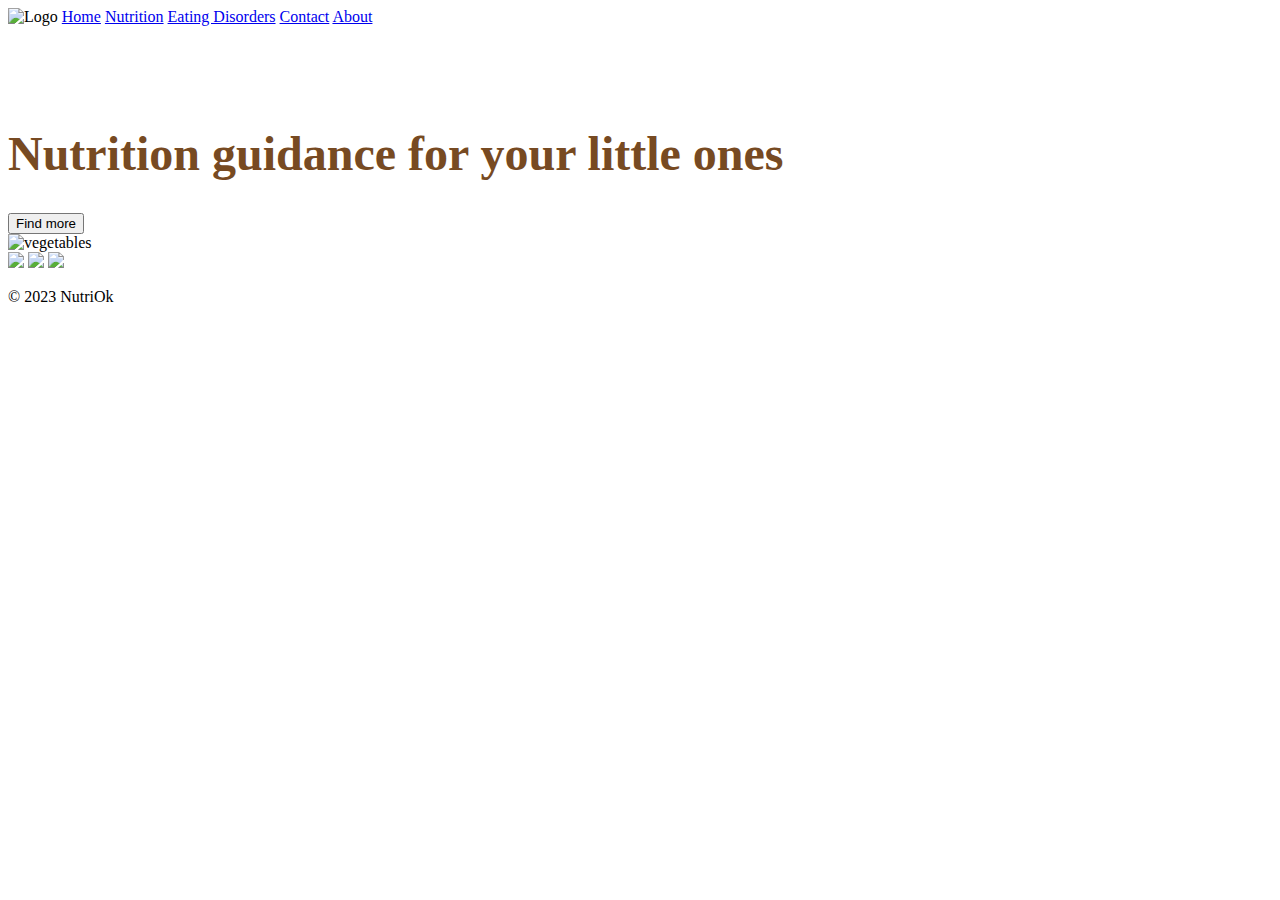
==== index.html @ f99f0bf0 "Add files via upload" ====
<!DOCTYPE html>
<html lang="en">

<head>
	<meta charset="UTF-8">
	<title>Document</title>
	<link rel="stylesheet" href="css/main.css" />
</head>

<body>
	<header>
		<!--Navbar-->
		
		<div class="navbar">
			<img class="logo" src="https://res.cloudinary.com/duqkgnwgn/image/upload/v1678737644/Logo_yldbyd.png"
				alt="Logo">
			<a href="index.html">Home</a>
			<a href="nutrition.html">Nutrition</a>
			<a href="eating-disorders.html">Eating Disorders</a>
			<a href="contact.html">Contact</a>
			<a href="about.html">About</a>
		</div>
	</header>

	<!--Main-->
	<div class="container">
		<div class="row">
			<div class="col-4">
				<h1 style="font-size:48px; color:#774A22; margin-top:100px;">Nutrition guidance for your little ones</h1>
				<a href="nutrition.html"><button>Find more</button></a>
			</div>
			<div class="col-7">
				<img class="image2" src="images/image1.jpg" alt="vegetables" />
			</div>
		</div>
	</div>
	<!-- ===vvvv footer vvvv=== -->
	<footer>
		<div class="navbar" style="justify-content: center;">
			<a class="social" href="#"><img class="sociallinks"
					src="https://res.cloudinary.com/duqkgnwgn/image/upload/v1678793598/facebook-icon.svg" /></a>
			<a class="social" href="#"><img class="sociallinks"
					src="https://res.cloudinary.com/duqkgnwgn/image/upload/v1678793598/Instagram-icon.svg" /></a>
			<a class="social" href="#"><img class="sociallinks"
					src="https://res.cloudinary.com/duqkgnwgn/image/upload/v1678793598/twitter-icon.svg" /></a>
		</div>
		<div>
			<p class="copyright">&copy; 2023 NutriOk</p>
		</div>
	</footer>
</body>

</html>
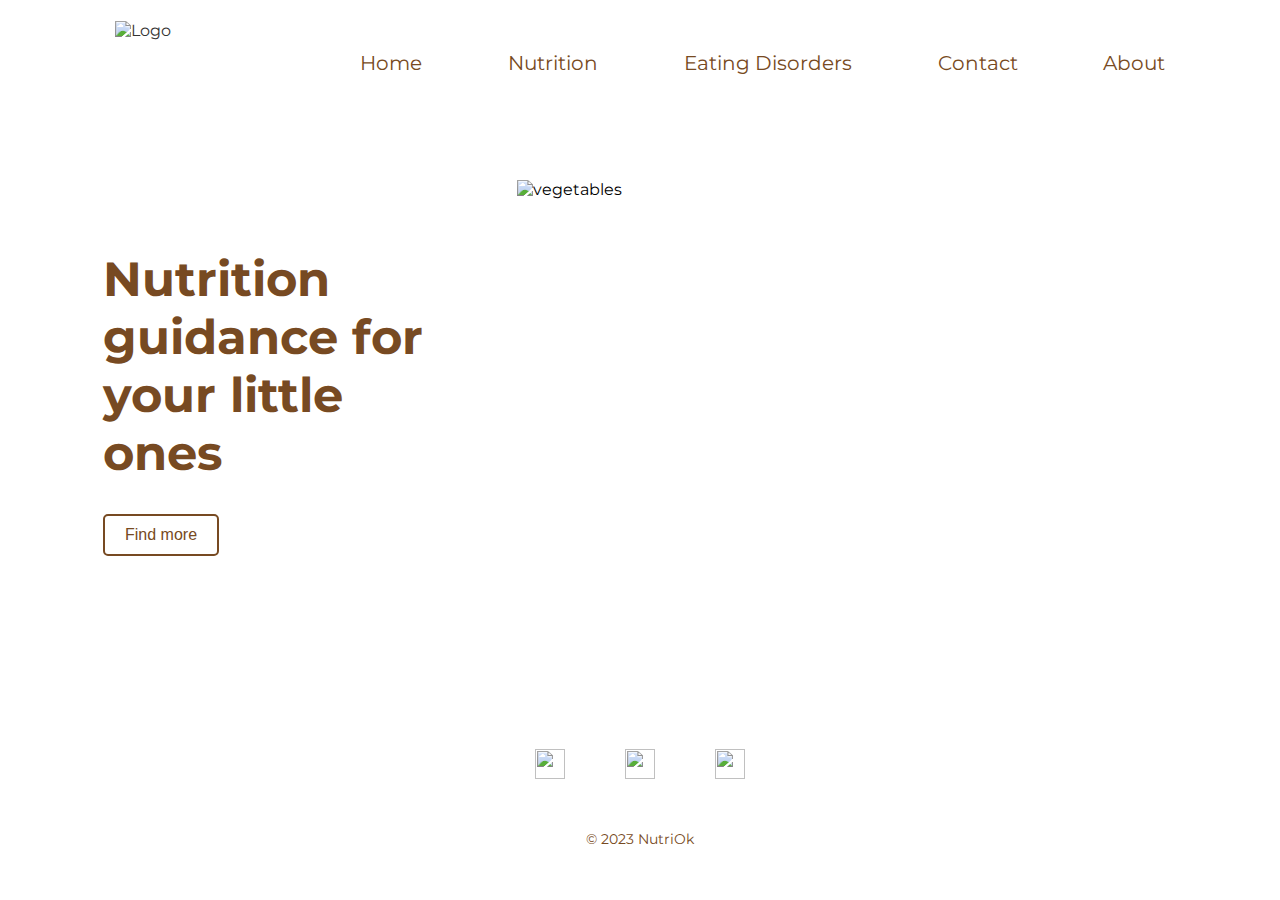
==== commit 234fe596: "Update index.html" ====
--- a/index.html
+++ b/index.html
@@ -4,7 +4,7 @@
 <head>
 	<meta charset="UTF-8">
 	<title>Document</title>
-	<link rel="stylesheet" href="css/main.css" />
+	<link rel="stylesheet" href="main.css" />
 </head>
 
 <body>
@@ -50,4 +50,4 @@
 	</footer>
 </body>
 
-</html>+</html>
--- a/main.css
+++ b/main.css
@@ -0,0 +1,379 @@
+@import url('https://fonts.googleapis.com/css2?family=Montserrat:wght@100;200&family=Roboto:wght@500&display=swap');
+
+
+body {
+  background-color: white;
+  font-family: 'Montserrat', sans-serif;
+
+}
+
+div {
+  background-color: white;
+  border: 1px solid transparent;
+  padding: 10px;
+  margin: 10px;
+}
+
+
+.container {
+  max-width: 1200px;
+  margin: 0 auto;
+
+
+}
+
+h1 {
+  font-size: 32px;
+}
+
+
+h2 {
+  font-size: 24px;
+
+}
+
+p {
+  font-size: 14px;
+}
+
+header {
+  background-color: white;
+  color: #333;
+}
+
+
+
+.navbar {
+  display: flex;
+  justify-content: space-evenly;
+  background-color: white;
+  height: auto;
+  padding-top: 10px;
+}
+
+.navbar .logo {
+  float: left;
+  margin-right: 5px;
+  box-sizing: border-box;
+  margin: 0px;
+  margin-bottom: 10px;
+  padding: 0px;
+  width: 160px;
+  height: 80px;
+}
+
+.navbar a {
+  font-size: 20px;
+  margin-top: 30px;
+  color: #774A22;
+  text-decoration: none;
+}
+
+.image1 {
+  display: flex;
+  justify-content: center;
+  margin-top: 300px;
+  height: 300px;
+  width: 400px;
+}
+
+
+/* about css */
+/* contact css */
+
+
+
+/* Row, columns */
+.row {
+  display: flex;
+  flex-wrap: wrap;
+
+}
+
+.col-1 {
+  flex: 0 0 8.333333%;
+  max-width: 8.333333%;
+
+}
+
+.col-2 {
+  flex: 0 0 16.666667%;
+  max-width: 16.666667%;
+
+}
+
+.col-3 {
+  flex: 0 0 25%;
+  max-width: 25%;
+
+}
+
+.col-4 {
+  flex: 0 0 33.333333%;
+  max-width: 33.333333%;
+
+}
+
+.col-5 {
+  flex: 0 0 41.666667%;
+  max-width: 41.666667%;
+
+}
+
+.col-6 {
+  flex: 0 0 50%;
+  max-width: 50%;
+
+}
+
+.col-7 {
+  flex: 0 0 58.333333%;
+  max-width: 58.333333%;
+ 
+}
+
+.col-8 {
+  flex: 0 0 66.666667%;
+  max-width: 66.666667%;
+
+}
+
+.col-9 {
+  flex: 0 0 75%;
+  max-width: 75%;
+
+}
+
+.col-10 {
+  flex: 0 0 83.333333%;
+  max-width: 83.333333%;
+
+}
+
+.col-11 {
+  flex: 0 0 91.666667%;
+  max-width: 91.666667%;
+
+}
+
+.col-12 {
+  flex: 0 0 100%;
+  max-width: 100%;
+
+}
+
+.copyright {
+  text-align: center;
+  color: #774A22;
+}
+
+.sociallinks .img {
+  font-size: 14px;
+  color: #774A22;
+  height: 30px;
+  width: 30px;
+}
+
+.sociallinks {
+  height: 30px;
+  width: 30px;
+  font-size: 14px;
+
+}
+
+.social {
+  margin: 30px;
+  margin-top: 0px;
+  margin-bottom: 0px;
+
+}
+
+.image2 {
+  display: flex;
+  margin-top: 10px;
+  padding-top: 20px;
+  height: 500px;
+  width: 750px;
+}
+
+
+
+button {
+  border-radius: 5px;
+  border: 2px solid #774A22;
+  /* outline border */
+  background-color: #fff;
+  color: #774A22;
+  padding: 10px 20px;
+  font-size: 16px;
+  transition: background-color 0.3s, color 0.3s;
+}
+
+button:hover {
+  background-color: #774A22;
+  color: #fff;
+}
+
+ul {
+  list-style-type: none;
+}
+
+li {
+  font-size: 16px;
+  line-height: 1.5;
+  margin-bottom: 10px;
+}
+
+.mt-100 {
+  margin-top: 100px;
+  color: #774A22;
+}
+
+/* Contact */
+.contact-me {
+  font-size:18px; 
+  color:#774A22; 
+  margin-top:10px;
+}
+
+.form-mb-20 {
+  margin-bottom:20px;
+  height: 40px; 
+  width: 240px; 
+  border-radius: 5px; 
+  border-color: aliceblue;
+}
+
+/* Nutrition */
+.jumbotron {
+  background-color: #fff;
+  margin-bottom: 20px;
+  text-align: left;
+  box-shadow: 0 4px 8px 0 rgba(0, 0, 0, 0.2);
+  border: 1px solid #fff;
+
+}
+
+
+.image3 {
+  position: relative;
+  right: unset;
+  height: 220px;
+  width: 200px;
+  object-fit: cover;
+}
+
+.image4 {
+  position: relative;
+  right: unset;
+  height: 220px;
+  width: 200px;
+  object-fit: cover;
+}
+
+
+.image5 {
+  position: relative;
+  right: unset;
+  height: 220px;
+  width: 200px;
+  object-fit: cover;
+}
+
+
+.jumbotron-content {
+  padding: 50px;
+}
+.jumbotron ul li {
+  font-size: 16px;
+  list-style-type: square;
+}
+
+
+
+.jumbotron h1 {
+  font-size: 60px;
+  margin-top: 0;
+}
+
+.jumbotron h2 {
+  font-size: 28px;
+  margin-bottom: 30px;
+  margin-left:40px;
+}
+
+.jumbotron p {
+  font-size: 16px;
+}
+
+@media (max-width: 768px) {
+  .jumbotron-content {
+    padding: 20px;
+  }
+  
+  .jumbotron h1 {
+    font-size: 40px;
+  }
+  
+  .jumbotron p {
+    font-size: 16px;
+  }
+}
+
+/* Container */
+.container {
+  width: 100%;
+  max-width: 1140px; /* adjust this value based on your design */
+  margin: 0 auto;
+  padding: 0 15px;
+  box-sizing: border-box;
+}
+
+/* Rows */
+.row {
+  display: flex;
+  flex-wrap: wrap;
+  margin: -15px; /* this compensates for the padding on the container */
+}
+
+/* Columns */
+.col-1 { flex: 0 0 8.333333%; }
+.col-2 { flex: 0 0 16.666667%; }
+.col-3 { flex: 0 0 25%; }
+.col-4 { flex: 0 0 33.333333%; }
+.col-5 { flex: 0 0 41.666667%; }
+.col-6 { flex: 0 0 50%; }
+.col-7 { flex: 0 0 58.333333%; }
+.col-8 { flex: 0 0 66.666667%; }
+.col-9 { flex: 0 0 75%; }
+.col-10 { flex: 0 0 83.333333%; }
+.col-11 { flex: 0 0 91.666667%; }
+.col-12 { flex: 0 0 100%; }
+
+/* Responsive Utilities */
+@media (max-width: 768px) {
+  .container {
+    padding: 0 30px;
+  }
+
+  .row {
+    margin: -15px;
+  }
+
+  .col-sm-1 { flex: 0 0 8.333333%; }
+  .col-sm-2 { flex: 0 0 16.666667%; }
+  .col-sm-3 { flex: 0 0 25%; }
+  .col-sm-4 { flex: 0 0 33.333333%; }
+  .col-sm-5 { flex: 0 0 41.666667%; }
+  .col-sm-6 { flex: 0 0 50%; }
+  .col-sm-7 { flex: 0 0 58.333333%; }
+  .col-sm-8 { flex: 0 0 66.666667%; }
+  .col-sm-9 { flex: 0 0 75%; }
+  .col-sm-10 { flex: 0 0 83.333333%; }
+  .col-sm-11 { flex: 0 0 91.666667%; }
+  .col-sm-12 { flex: 0 0 100%; }
+}
+
+
+
+
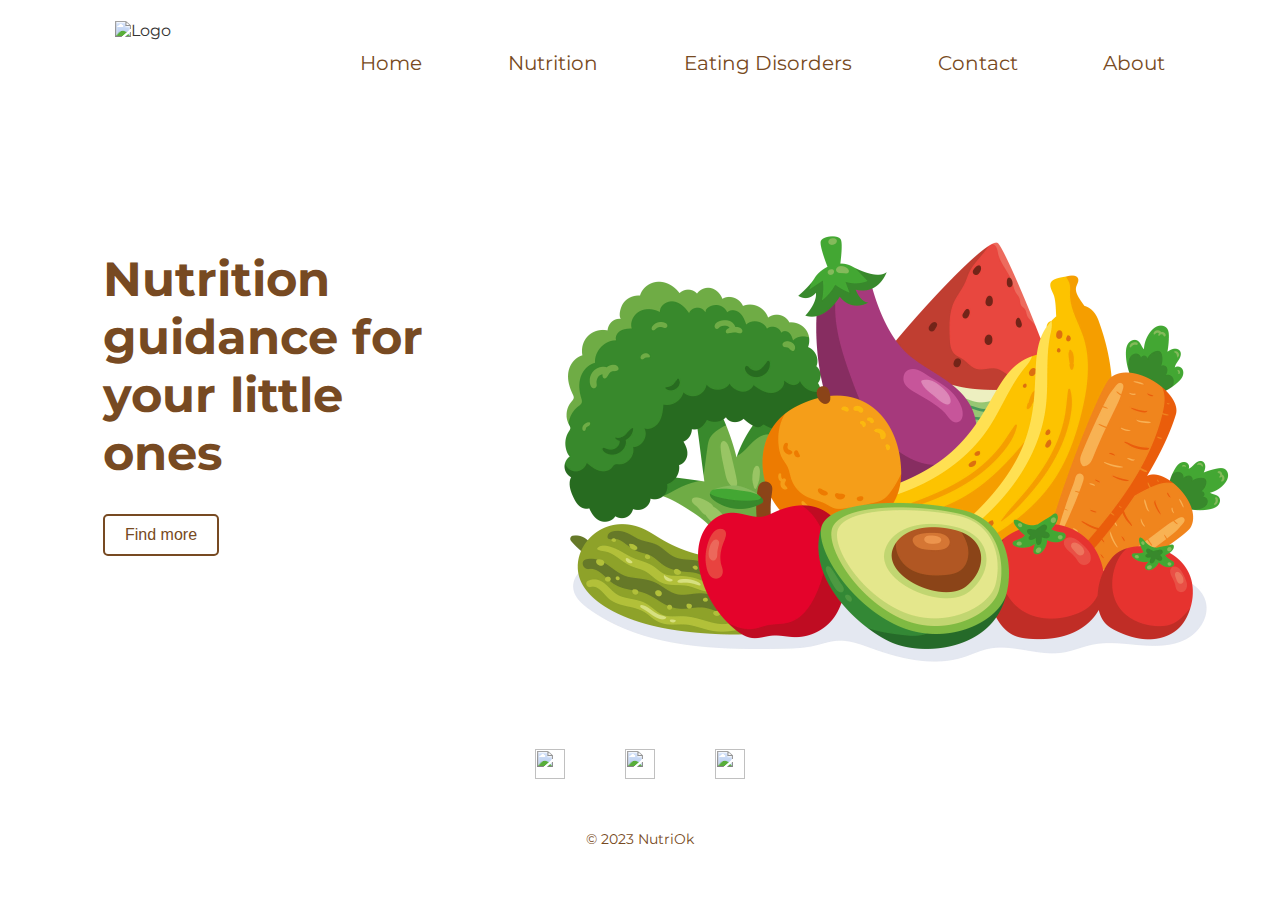
==== commit f1578aa1: "Update index.html" ====
--- a/index.html
+++ b/index.html
@@ -30,7 +30,7 @@
 				<a href="nutrition.html"><button>Find more</button></a>
 			</div>
 			<div class="col-7">
-				<img class="image2" src="images/image1.jpg" alt="vegetables" />
+				<img class="image2" src="image1.jpg" alt="vegetables" />
 			</div>
 		</div>
 	</div>
